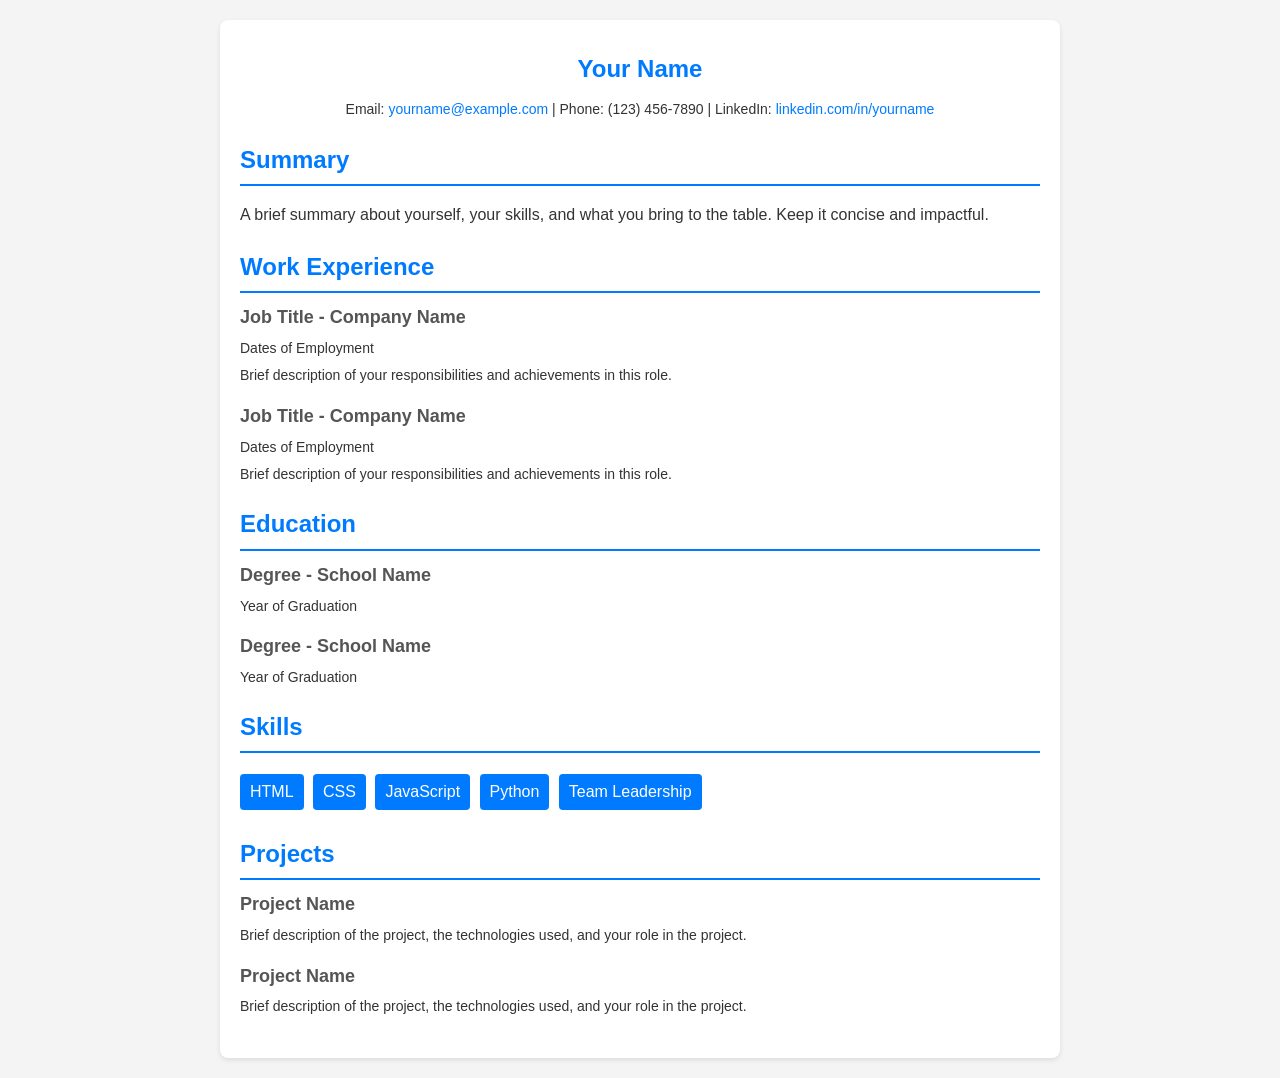
==== index.html @ b8bfcb15 "new repo" ====
<!DOCTYPE html>
<html lang="en">
    <head>
        <meta charset="UTF-8" />
        <meta name="viewport" content="width=device-width, initial-scale=1.0" />
        <title>Loren Weirich</title>
    </head>
 
    <style>
        body {
            font-family: Arial, sans-serif;
            line-height: 1.6;
            margin: 0;
            padding: 0;
            color: #333;
            background-color: #f4f4f4;
        }
        .container {
            max-width: 800px;
            margin: 20px auto;
            padding: 20px;
            background: #fff;
            border-radius: 8px;
            box-shadow: 0 2px 5px rgba(0, 0, 0, 0.1);
        }
        h1,
        h2 {
            color: #007bff;
        }
        .header {
            text-align: center;
        }
        .header h1 {
            margin: 10px 0;
        }
        .contact {
            margin: 10px 0;
            font-size: 14px;
        }
        .contact a {
            color: #007bff;
            text-decoration: none;
        }
        .section {
            margin: 20px 0;
        }
        .section h2 {
            margin-bottom: 10px;
            border-bottom: 2px solid #007bff;
            padding-bottom: 5px;
        }
        .item {
            margin-bottom: 15px;
        }
        .item h3 {
            margin: 0;
            font-size: 18px;
            color: #555;
        }
        .item p {
            margin: 5px 0;
            font-size: 14px;
        }
        .skills ul {
            list-style: none;
            padding: 0;
        }
        .skills ul li {
            display: inline-block;
            background: #007bff;
            color: #fff;
            padding: 5px 10px;
            margin: 5px 5px 5px 0;
            border-radius: 4px;
        }
    </style>
 
    <body>
        <main class="container">
            <section class="header">
                <h1>Your Name</h1>
                <p class="contact">
                    Email:
                    <a href="mailto:yourname@example.com"
                        >yourname@example.com</a
                    >
                    | Phone: (123) 456-7890 | LinkedIn:
                    <a href="#">linkedin.com/in/yourname</a>
                </p>
            </section>
            <section class="section">
                <h2>Summary</h2>
                <p>
                    A brief summary about yourself, your skills, and what you
                    bring to the table. Keep it concise and impactful.
                </p>
            </section>
            <section class="section">
                <h2>Work Experience</h2>
                <div class="item">
                    <h3>Job Title - Company Name</h3>
                    <p>Dates of Employment</p>
                    <p>
                        Brief description of your responsibilities and
                        achievements in this role.
                    </p>
                </div>
                <div class="item">
                    <h3>Job Title - Company Name</h3>
                    <p>Dates of Employment</p>
                    <p>
                        Brief description of your responsibilities and
                        achievements in this role.
                    </p>
                </div>
            </section>
            <div class="section">
                <h2>Education</h2>
                <div class="item">
                    <h3>Degree - School Name</h3>
                    <p>Year of Graduation</p>
                </div>
                <div class="item">
                    <h3>Degree - School Name</h3>
                    <p>Year of Graduation</p>
                </div>
            </section>
            <section class="section">
                <h2>Skills</h2>
                <div class="skills">
                    <ul>
                        <li>HTML</li>
                        <li>CSS</li>
                        <li>JavaScript</li>
                        <li>Python</li>
                        <li>Team Leadership</li>
                    </ul>
                </div>
            </section>
            <section class="section">
                <h2>Projects</h2>
                <div class="item">
                    <h3>Project Name</h3>
                    <p>
                        Brief description of the project, the technologies used,
                        and your role in the project.
                    </p>
                </div>
                <div class="item">
                    <h3>Project Name</h3>
                    <p>
                        Brief description of the project, the technologies used,
                        and your role in the project.
                    </p>
                </div>
            </section>
        </main>
    </body>
</html>
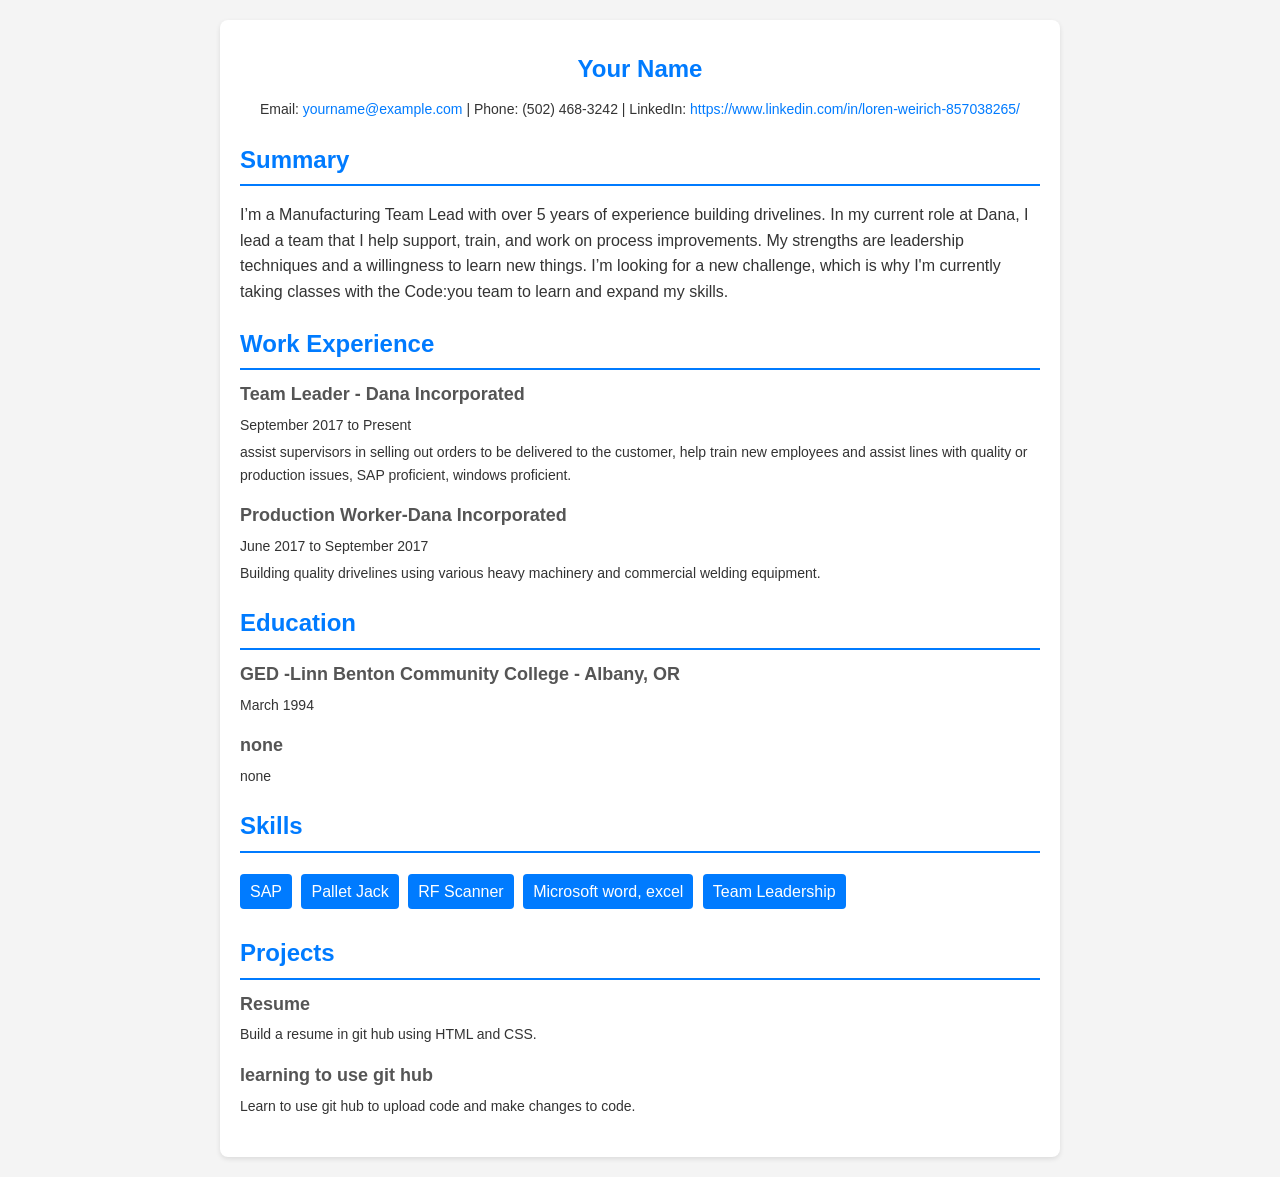
==== commit 194c10e5: "updated info" ====
--- a/index.html
+++ b/index.html
@@ -81,58 +81,60 @@
                 <h1>Your Name</h1>
                 <p class="contact">
                     Email:
-                    <a href="mailto:yourname@example.com"
+                    <a href="mailto:llweirich@yahoo.com"
                         >yourname@example.com</a
                     >
-                    | Phone: (123) 456-7890 | LinkedIn:
-                    <a href="#">linkedin.com/in/yourname</a>
+                    | Phone: (502) 468-3242 | LinkedIn:
+                    <a href="#">https://www.linkedin.com/in/loren-weirich-857038265/</a>
                 </p>
             </section>
             <section class="section">
                 <h2>Summary</h2>
                 <p>
-                    A brief summary about yourself, your skills, and what you
-                    bring to the table. Keep it concise and impactful.
+                    I’m a Manufacturing Team Lead with over 5 years of experience building drivelines.
+                    In my current role at Dana, I lead a team that I help  support, train, and work on process improvements.
+                    My strengths are leadership techniques and a willingness to learn new things.
+                    I’m looking for a new challenge,
+                    which is why I'm currently taking classes with the Code:you team to learn and expand my skills.
                 </p>
             </section>
             <section class="section">
                 <h2>Work Experience</h2>
                 <div class="item">
-                    <h3>Job Title - Company Name</h3>
-                    <p>Dates of Employment</p>
+                    <h3>Team Leader - Dana Incorporated</h3>
+                    <p>September 2017 to Present</p>
                     <p>
-                        Brief description of your responsibilities and
-                        achievements in this role.
+                        assist supervisors in selling out orders to be delivered to the customer,
+                         help train new employees and assist lines with quality or production issues,
+                         SAP proficient, windows proficient.
                     </p>
                 </div>
                 <div class="item">
-                    <h3>Job Title - Company Name</h3>
-                    <p>Dates of Employment</p>
-                    <p>
-                        Brief description of your responsibilities and
-                        achievements in this role.
+                    <h3>Production Worker-Dana Incorporated</h3>
+                    <p>June 2017 to September 2017</p>
+                    <p>Building quality drivelines using various heavy machinery and commercial welding equipment.
                     </p>
                 </div>
             </section>
             <div class="section">
                 <h2>Education</h2>
                 <div class="item">
-                    <h3>Degree - School Name</h3>
-                    <p>Year of Graduation</p>
+                    <h3>GED -Linn Benton Community College - Albany, OR</h3>
+                    <p>March 1994</p>
                 </div>
                 <div class="item">
-                    <h3>Degree - School Name</h3>
-                    <p>Year of Graduation</p>
+                    <h3>none</h3>
+                    <p>none</p>
                 </div>
             </section>
             <section class="section">
                 <h2>Skills</h2>
                 <div class="skills">
                     <ul>
-                        <li>HTML</li>
-                        <li>CSS</li>
-                        <li>JavaScript</li>
-                        <li>Python</li>
+                        <li>SAP</li>
+                        <li>Pallet Jack</li>
+                        <li>RF Scanner</li>
+                        <li>Microsoft word, excel</li>
                         <li>Team Leadership</li>
                     </ul>
                 </div>
@@ -140,17 +142,15 @@
             <section class="section">
                 <h2>Projects</h2>
                 <div class="item">
-                    <h3>Project Name</h3>
+                    <h3>Resume</h3>
                     <p>
-                        Brief description of the project, the technologies used,
-                        and your role in the project.
+                        Build a resume in git hub using HTML and CSS.
                     </p>
                 </div>
                 <div class="item">
-                    <h3>Project Name</h3>
+                    <h3>learning to use git hub</h3>
                     <p>
-                        Brief description of the project, the technologies used,
-                        and your role in the project.
+                        Learn to use git hub to upload code and make changes to code.
                     </p>
                 </div>
             </section>
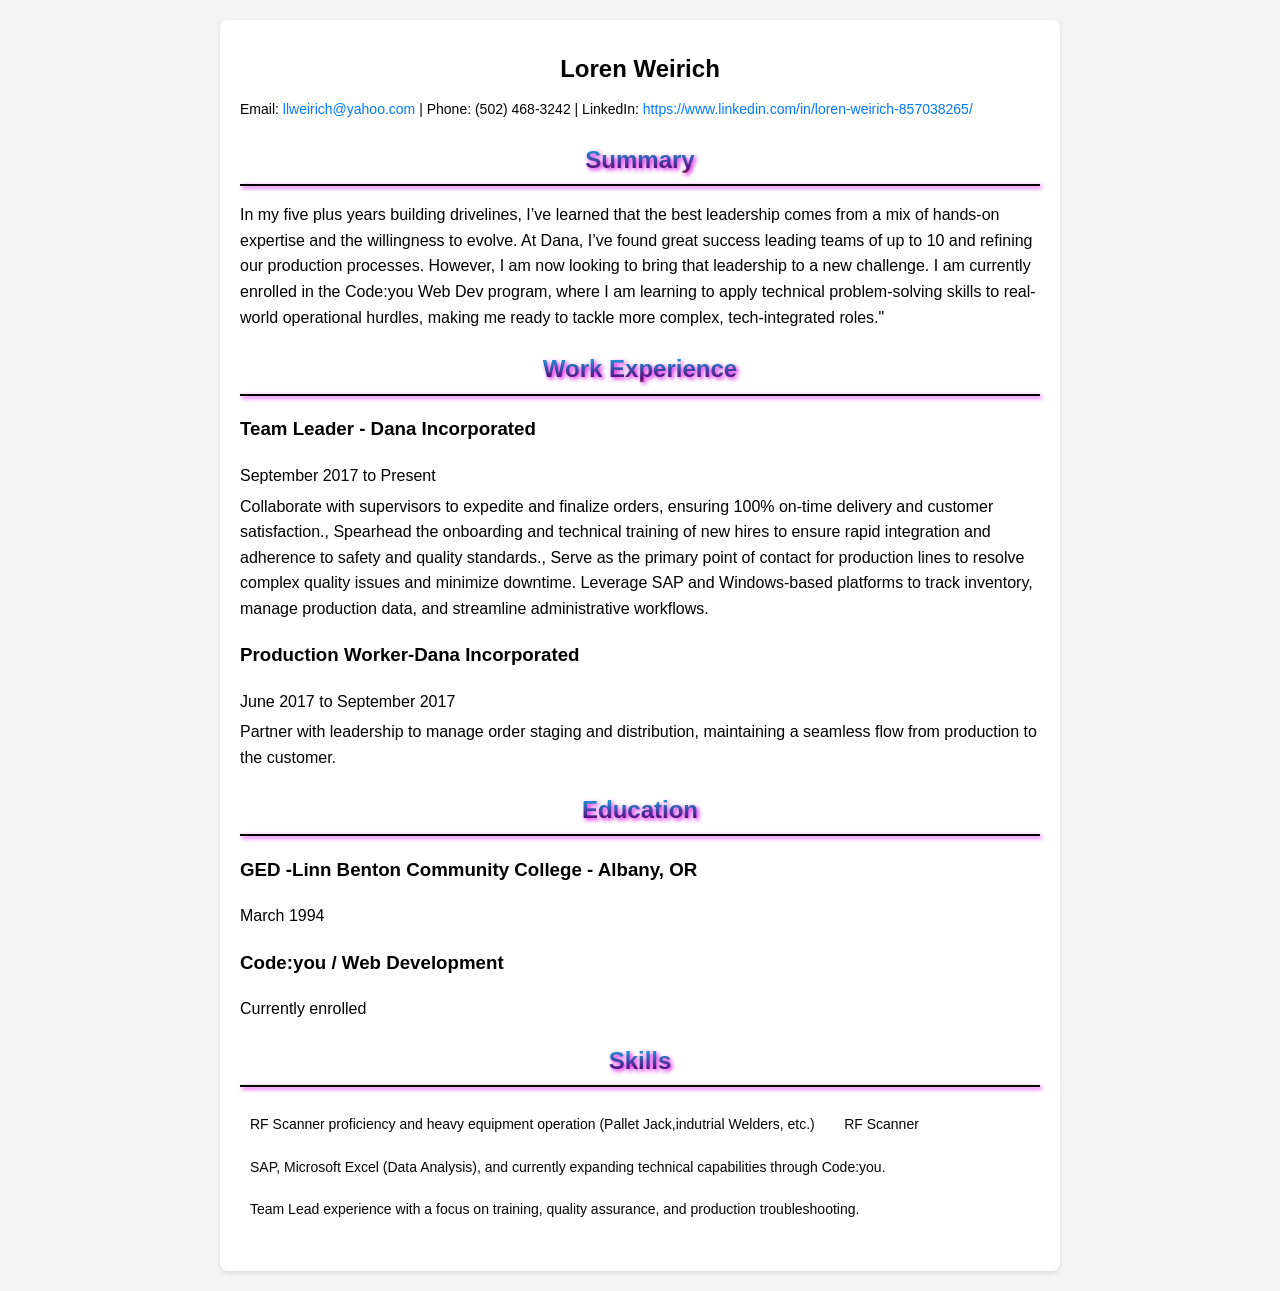
==== commit a6e3e70f: "added projects, updated css, updated index" ====
--- a/index.html
+++ b/index.html
@@ -3,86 +3,18 @@
     <head>
         <meta charset="UTF-8" />
         <meta name="viewport" content="width=device-width, initial-scale=1.0" />
+        <link rel="stylesheet" href="style.css" />
         <title>Loren Weirich</title>
     </head>
- 
-    <style>
-        body {
-            font-family: Arial, sans-serif;
-            line-height: 1.6;
-            margin: 0;
-            padding: 0;
-            color: #333;
-            background-color: #f4f4f4;
-        }
-        .container {
-            max-width: 800px;
-            margin: 20px auto;
-            padding: 20px;
-            background: #fff;
-            border-radius: 8px;
-            box-shadow: 0 2px 5px rgba(0, 0, 0, 0.1);
-        }
-        h1,
-        h2 {
-            color: #007bff;
-        }
-        .header {
-            text-align: center;
-        }
-        .header h1 {
-            margin: 10px 0;
-        }
-        .contact {
-            margin: 10px 0;
-            font-size: 14px;
-        }
-        .contact a {
-            color: #007bff;
-            text-decoration: none;
-        }
-        .section {
-            margin: 20px 0;
-        }
-        .section h2 {
-            margin-bottom: 10px;
-            border-bottom: 2px solid #007bff;
-            padding-bottom: 5px;
-        }
-        .item {
-            margin-bottom: 15px;
-        }
-        .item h3 {
-            margin: 0;
-            font-size: 18px;
-            color: #555;
-        }
-        .item p {
-            margin: 5px 0;
-            font-size: 14px;
-        }
-        .skills ul {
-            list-style: none;
-            padding: 0;
-        }
-        .skills ul li {
-            display: inline-block;
-            background: #007bff;
-            color: #fff;
-            padding: 5px 10px;
-            margin: 5px 5px 5px 0;
-            border-radius: 4px;
-        }
-    </style>
- 
+     
     <body>
         <main class="container">
             <section class="header">
-                <h1>Your Name</h1>
+                <h1>Loren Weirich</h1>
                 <p class="contact">
                     Email:
                     <a href="mailto:llweirich@yahoo.com"
-                        >yourname@example.com</a
+                        >llweirich@yahoo.com</a
                     >
                     | Phone: (502) 468-3242 | LinkedIn:
                     <a href="#">https://www.linkedin.com/in/loren-weirich-857038265/</a>
@@ -91,69 +23,55 @@
             <section class="section">
                 <h2>Summary</h2>
                 <p>
-                    I’m a Manufacturing Team Lead with over 5 years of experience building drivelines.
-                    In my current role at Dana, I lead a team that I help  support, train, and work on process improvements.
-                    My strengths are leadership techniques and a willingness to learn new things.
-                    I’m looking for a new challenge,
-                    which is why I'm currently taking classes with the Code:you team to learn and expand my skills.
+                    In my five plus years building drivelines, I’ve learned that the best leadership comes from a mix of hands-on expertise and the willingness to evolve.
+                     At Dana, I’ve found great success leading teams of up to 10 and refining our production processes.
+                      However, I am now looking to bring that leadership to a new challenge.
+                      I am currently enrolled in the Code:you Web Dev program,
+                      where I am learning to apply technical problem-solving skills to real-world operational hurdles, making me ready to tackle more complex, tech-integrated  roles."
                 </p>
             </section>
             <section class="section">
                 <h2>Work Experience</h2>
-                <div class="item">
+                <div class="item 1">
                     <h3>Team Leader - Dana Incorporated</h3>
                     <p>September 2017 to Present</p>
                     <p>
-                        assist supervisors in selling out orders to be delivered to the customer,
-                         help train new employees and assist lines with quality or production issues,
-                         SAP proficient, windows proficient.
+                        Collaborate with supervisors to expedite and finalize orders, ensuring 100% on-time delivery and customer satisfaction.,
+                         Spearhead the onboarding and technical training of new hires to ensure rapid integration and adherence to safety and quality standards.,
+                         Serve as the primary point of contact for production lines to resolve complex quality issues and minimize downtime.
+                         Leverage SAP and Windows-based platforms to track inventory, manage production data, and streamline administrative workflows.
                     </p>
                 </div>
-                <div class="item">
+                <div class="item 2">
                     <h3>Production Worker-Dana Incorporated</h3>
                     <p>June 2017 to September 2017</p>
-                    <p>Building quality drivelines using various heavy machinery and commercial welding equipment.
+                    <p>Partner with leadership to manage order staging and distribution, maintaining a seamless flow from production to the customer.
                     </p>
                 </div>
             </section>
             <div class="section">
                 <h2>Education</h2>
-                <div class="item">
+                <div class="edu1">
                     <h3>GED -Linn Benton Community College - Albany, OR</h3>
                     <p>March 1994</p>
                 </div>
-                <div class="item">
-                    <h3>none</h3>
-                    <p>none</p>
+                <div class="edu2">
+                    <h3>Code:you / Web Development</h3>
+                    <p>Currently enrolled</p>
                 </div>
             </section>
             <section class="section">
                 <h2>Skills</h2>
                 <div class="skills">
                     <ul>
-                        <li>SAP</li>
-                        <li>Pallet Jack</li>
+                        <li>RF Scanner proficiency and heavy equipment operation (Pallet Jack,indutrial Welders, etc.)</li>
                         <li>RF Scanner</li>
-                        <li>Microsoft word, excel</li>
-                        <li>Team Leadership</li>
+                        <li>SAP, Microsoft Excel (Data Analysis), and currently expanding technical capabilities through Code:you.</li>
+                        <li>Team Lead experience with a focus on training, quality assurance, and production troubleshooting.</li>
                     </ul>
                 </div>
             </section>
-            <section class="section">
-                <h2>Projects</h2>
-                <div class="item">
-                    <h3>Resume</h3>
-                    <p>
-                        Build a resume in git hub using HTML and CSS.
-                    </p>
-                </div>
-                <div class="item">
-                    <h3>learning to use git hub</h3>
-                    <p>
-                        Learn to use git hub to upload code and make changes to code.
-                    </p>
-                </div>
-            </section>
+           
         </main>
     </body>
 </html>
--- a/style.css
+++ b/style.css
@@ -0,0 +1,108 @@
+body {
+    font-family: Arial, sans-serif;
+    line-height: 1.6;
+    margin: 0;
+    padding: 0;
+    background-color: #f4f4f4;
+    }
+
+.container {
+    max-width: 800px;
+    margin: 20px auto;
+    padding: 20px;
+    background: #fff;
+    border-radius: 8px;
+    box-shadow: 0 2px 5px rgba(0, 0, 0, 0.1);
+} 
+
+.header h1 {
+    text-align: center;
+    margin: 10px 0;
+}
+
+.contact {
+    margin: 10px 0;
+    font-size: 14px;
+}
+
+.contact a {
+    color: #007bff;
+    text-decoration: none;
+}
+
+.contact a:hover {
+    text-decoration: underline;
+}
+
+.section {
+    margin: 20px 0;
+}
+
+.section h2 {
+     text-align: center;
+    filter: drop-shadow(2px 2px 2px rgba(214, 6, 233, 0.979));
+    margin: 5px 0;
+    background: linear-gradient(360deg,rgba(235, 216, 12, 1) 0%, rgba(91, 9, 121, 1) 35%, rgba(0, 212, 255, 1) 100%);
+    background-clip: text;
+    color: transparent;
+    -webkit-text-fill-color: transparent;
+    margin-bottom: 10px;
+    border-bottom: 2px solid #000000;
+    padding-bottom: 5px;
+}
+
+.item1 {
+    margin: 0;
+    font-size: 18px;
+    color: #0c0202;
+    margin-bottom: 15px;
+}
+
+.item2 {
+    margin: 0;
+    font-size: 18px;
+    color: #0c0202;
+    margin-bottom: 15px;
+}
+
+.item p {
+    margin: 5px 0;
+    font-size: 16px;
+}
+
+.skills ul {
+    list-style: none;
+    padding: 0;
+}
+
+.skills ul li {
+    display: inline-block;
+    color: #050505;
+    background: #e9ecef00; 
+    padding: 5px 10px;
+    margin: 5px 5px 5px 0;
+    border-radius: 4px;
+    font-size: 14px;
+}
+.proj1 {
+    margin: 0;
+    font-size: 15px;
+    color: #0c0202;
+    margin-bottom: 14px;
+    border-bottom: 2px solid #000000;
+}
+.proj2 {
+    margin: 0;
+    font-size: 15px;
+    color: #0c0202;
+    margin-bottom: 14px;
+    border-bottom: 2px solid #000000;
+}
+.proj3 {
+    margin: 0;
+    font-size: 15px;
+    color: #0c0202;
+    margin-bottom: 14px;
+    border-bottom: 2px solid #000000;
+}
+        
